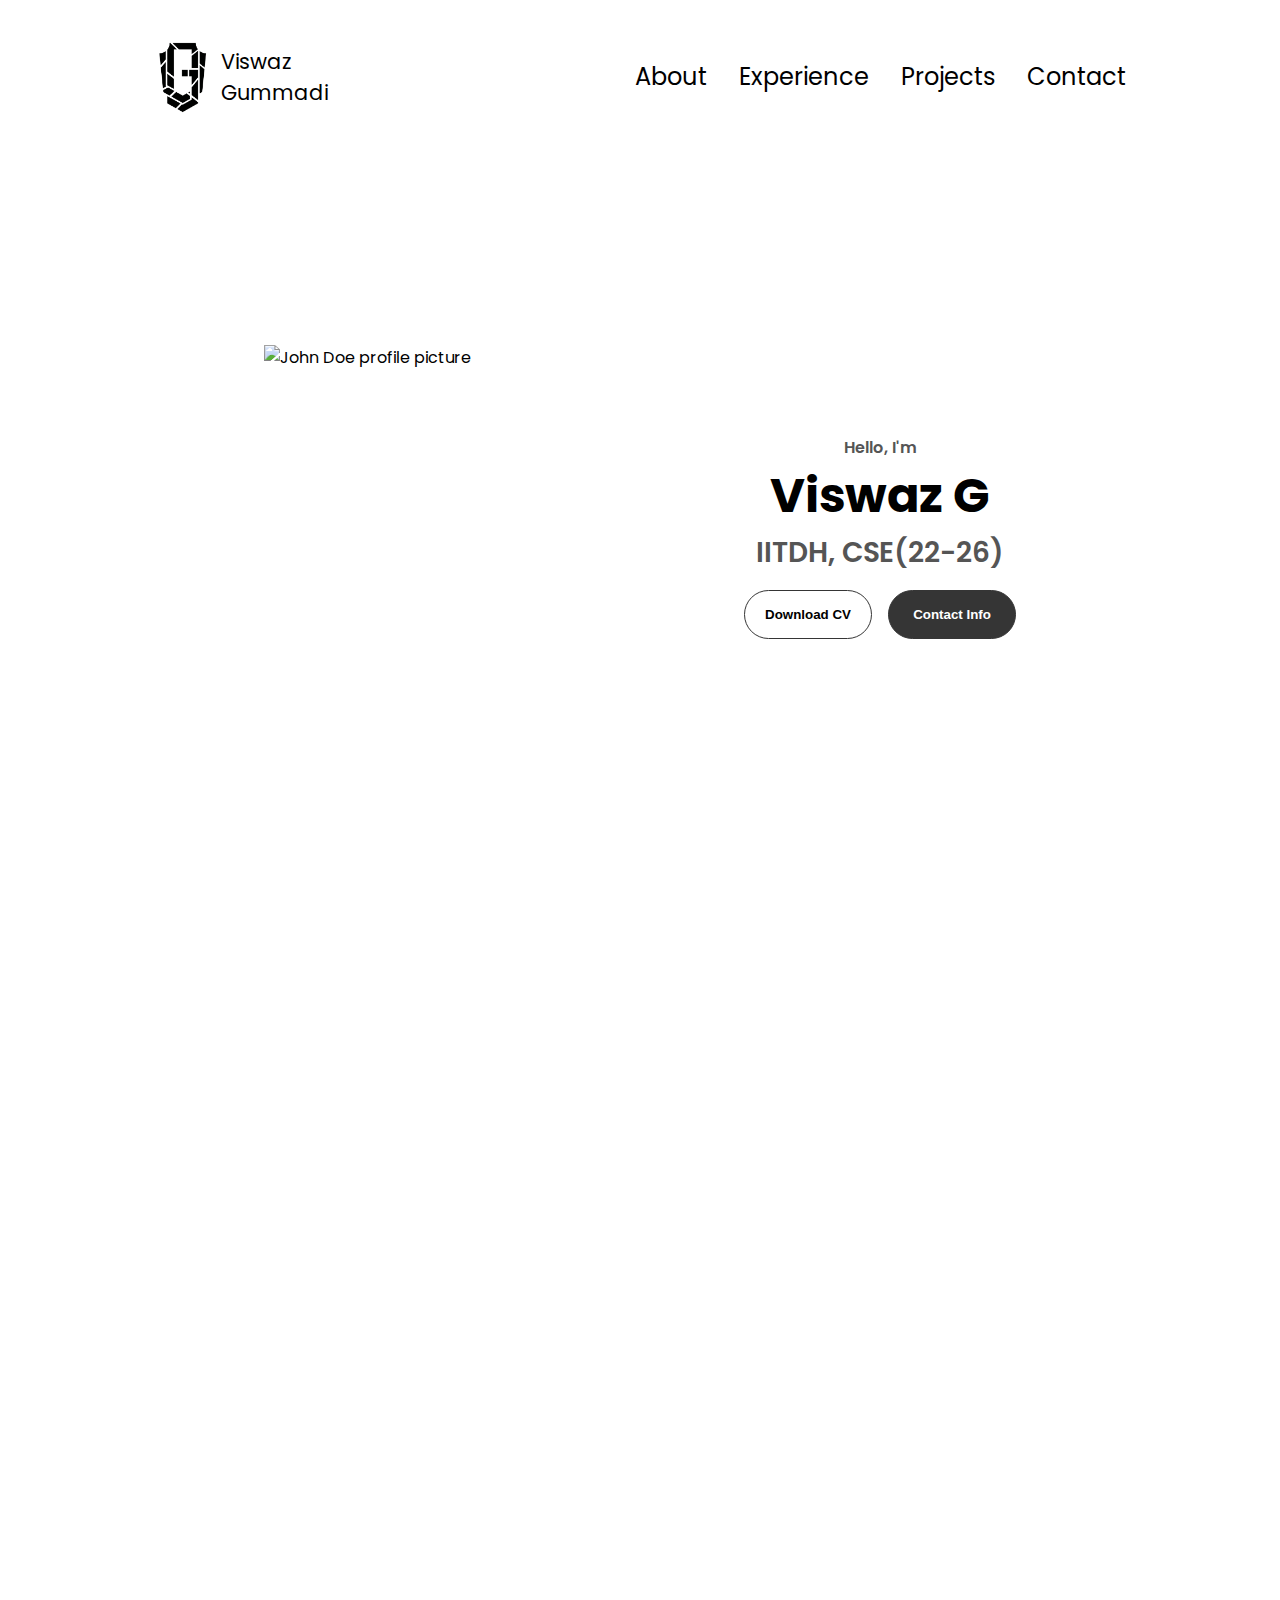
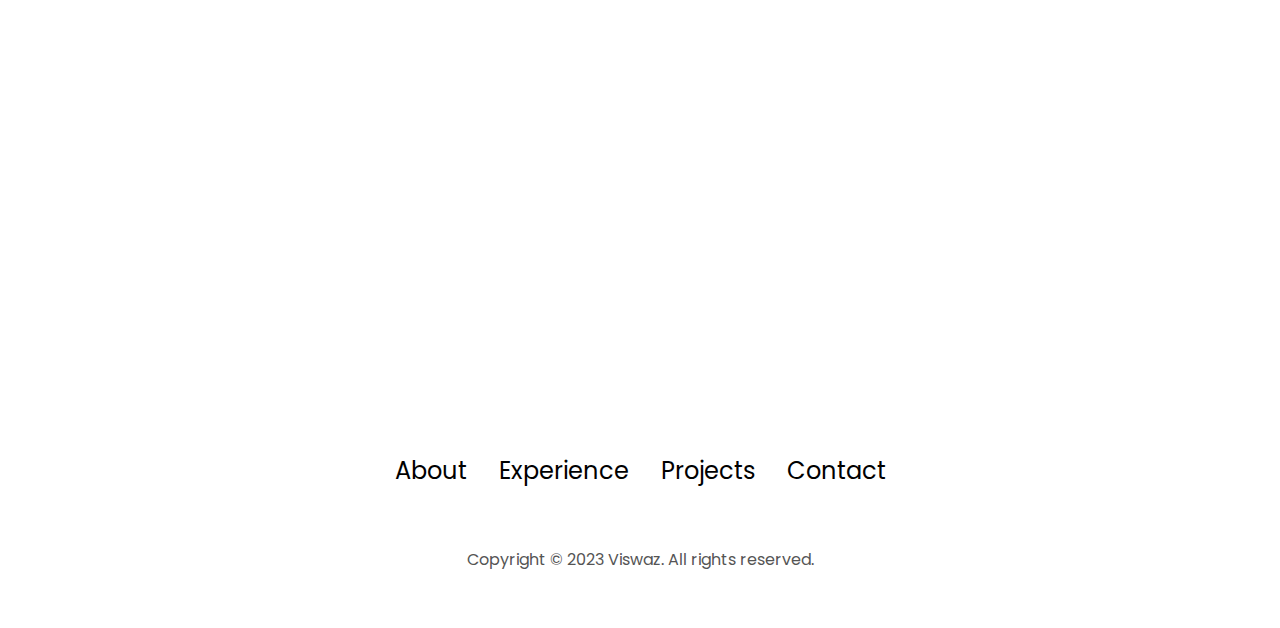
==== index.html @ c3c9b247 "Add files via upload" ====
<!DOCTYPE html>
<html lang="en">

<head>
  <meta charset="UTF-8" />
  <meta http-equiv="X-UA-Compatible" content="IE=edge" />
  <meta name="viewport" content="width=device-width, initial-scale=1.0" />
  <title>My Portfolio</title>
  <link rel="stylesheet" href="style.css" />
  <link rel="stylesheet" href="media.css" />
  <script src="https://unpkg.com/boxicons@2.1.4/dist/boxicons.js"></script>
  <script src="https://unpkg.com/simplebar@5.3.6/dist/simplebar.min.js"></script>
  <link rel="icon" href="image.ico" type="image/x-icon">

</head>

<body>
  <nav id="desktop-nav">
    <div class="logo"><img src="logo.png" alt="">
      <div>Viswaz <br>Gummadi</div>
    </div>
    <div>
      <ul class="nav-links">
        <li><a href="#about">About</a></li>
        <li><a href="#experience">Experience</a></li>
        <li><a href="#projects">Projects</a></li>
        <li><a href="#contact">Contact</a></li>
      </ul>
    </div>
  </nav>
  <nav id="hamburger-nav">
    <div class="logo">Viswaz Gummadi</div>
    <div class="hamburger-menu">
      <div class="hamburger-icon" onclick="toggleMenu()">
        <span></span>
        <span></span>
        <span></span>
      </div>
      <div class="menu-links">
        <li><a href="#about" onclick="toggleMenu()">About</a></li>
        <li><a href="#experience" onclick="toggleMenu()">Experience</a></li>
        <li><a href="#projects" onclick="toggleMenu()">Projects</a></li>
        <li><a href="#contact" onclick="toggleMenu()">Contact</a></li>
      </div>
    </div>
  </nav>
  <section id="profile">
    <div class="section__pic-container">
      <img src="./assets/profile-pic.png" alt="John Doe profile picture" />
    </div>
    <div class="section__text">
      <p class="section__text__p1">Hello, I'm</p>
      <h1 class="title">Viswaz G</h1>
      <p class="section__text__p2">IITDH, CSE(22-26)</p>
      <div class="btn-container">
        <button class="btn btn-color-2" onclick="window.open('./assets/resume-example.pdf')">
          Download CV
        </button>
        <button class="btn btn-color-1" onclick="location.href='./#contact'">
          Contact Info
        </button>
      </div>
      <div id="socials-container">
        <p><a href="https://www.linkedin.com" class="icon-link"><box-icon name='linkedin' type='logo'
              class="icon contact-icon"></box-icon></a></p>
        <p><a href="https://www.linkedin.com" class="icon-link"><box-icon name='github' type='logo'
              class="icon"></box-icon></a></p>

      </div>
    </div>
  </section>
  <section id="about" class="section">
    <p class="section__text__p1">Get To Know More</p>
    <h1 class="title">About Me</h1>
    <div class="section-container">
      <div class="section__pic-container">
        <img src="./assets/about-pic.png" alt="Profile picture" class="about-pic" />
      </div>
      <div class="about-details-container">
        <div class="about-containers">
          <div class="details-container">
            <img src="./assets/experience.png" alt="Experience icon" class="icon" />
            <h3>Experience</h3>
            <p>2+ years <br />Frontend Development</p>
          </div>
          <div class="details-container">
            <box-icon type='solid' name='graduation' class="icon"></box-icon>
            <h3>Education</h3>
            <p>B.Sc. Bachelors Degree<br />M.Sc. Masters Degree</p>
          </div>
        </div>
        <div class="text-container">
          <p>
            Lorem ipsum dolor sit amet consectetur adipisicing elit. Hic quis
            reprehenderit et laborum, rem, dolore eum quod voluptate
            exercitationem nobis, nihil esse debitis maxime facere minus sint
            delectus velit in eos quo officiis explicabo deleniti dignissimos.
            Eligendi illum libero dolorum cum laboriosam corrupti quidem,
            reiciendis ea magnam? Nulla, impedit fuga!
          </p>
        </div>
      </div>
    </div>
    <img src="./assets/arrow.png" alt="Arrow icon" class="icon arrow" onclick="location.href='./#experience'" />
  </section>
  <section id="experience" class="section">
    <p class="section__text__p1">Explore My</p>
    <h1 class="title">Experience</h1>
    <div class="experience-details-container">
      <div class="about-containers">
        <div class="details-container">
          <h2 class="experience-sub-title">Frontend Development</h2>
          <div class="article-container">
            <article>
              <img src="./assets/checkmark.png" alt="Experience icon" class="icon" />
              <div>
                <h3>HTML</h3>
                <p>Experienced</p>
              </div>
            </article>
            <article>
              <img src="./assets/checkmark.png" alt="Experience icon" class="icon" />
              <div>
                <h3>CSS</h3>
                <p>Experienced</p>
              </div>
            </article>
            <article>
              <img src="./assets/checkmark.png" alt="Experience icon" class="icon" />
              <div>
                <h3>SASS</h3>
                <p>Intermediate</p>
              </div>
            </article>
            <article>
              <img src="./assets/checkmark.png" alt="Experience icon" class="icon" />
              <div>
                <h3>JavaScript</h3>
                <p>Basic</p>
              </div>
            </article>
            <article>
              <img src="./assets/checkmark.png" alt="Experience icon" class="icon" />
              <div>
                <h3>TypeScript</h3>
                <p>Basic</p>
              </div>
            </article>
            <article>
              <img src="./assets/checkmark.png" alt="Experience icon" class="icon" />
              <div>
                <h3>Material UI</h3>
                <p>Intermediate</p>
              </div>
            </article>
          </div>
        </div>
        <div class="details-container">
          <h2 class="experience-sub-title">Frontend Development</h2>
          <div class="article-container">
            <article>
              <img src="./assets/checkmark.png" alt="Experience icon" class="icon" />
              <div>
                <h3>PostgreSQL</h3>
                <p>Basic</p>
              </div>
            </article>
            <article>
              <img src="./assets/checkmark.png" alt="Experience icon" class="icon" />
              <div>
                <h3>Node JS</h3>
                <p>Intermediate</p>
              </div>
            </article>
            <article>
              <img src="./assets/checkmark.png" alt="Experience icon" class="icon" />
              <div>
                <h3>Express JS</h3>
                <p>Intermediate</p>
              </div>
            </article>
            <article>
              <img src="./assets/checkmark.png" alt="Experience icon" class="icon" />
              <div>
                <h3>Git</h3>
                <p>Intermediate</p>
              </div>
            </article>
          </div>
        </div>
      </div>
    </div>
    <img src="./assets/arrow.png" alt="Arrow icon" class="icon arrow" onclick="location.href='./#projects'" />
  </section>
  <section id="projects" class="section">
    <p class="section__text__p1">Browse My Recent</p>
    <h1 class="title">Projects</h1>
    <div class="experience-details-container">
      <div class="about-containers">
        <div class="details-container color-container">
          <div class="article-container">
            <img src="./assets/project-1.png" alt="Project 1" class="project-img" />
          </div>
          <h2 class="experience-sub-title project-title">Project One</h2>
          <div class="btn-container">
            <button class="btn btn-color-2 project-btn" onclick="location.href='https://github.com/'">
              Github
            </button>
            <button class="btn btn-color-2 project-btn" onclick="location.href='https://github.com/'">
              Live Demo
            </button>
          </div>
        </div>
        <div class="details-container color-container">
          <div class="article-container">
            <img src="./assets/project-2.png" alt="Project 2" class="project-img" />
          </div>
          <h2 class="experience-sub-title project-title">Project Two</h2>
          <div class="btn-container">
            <button class="btn btn-color-2 project-btn" onclick="location.href='https://github.com/'">
              Github
            </button>
            <button class="btn btn-color-2 project-btn" onclick="location.href='https://github.com/'">
              Live Demo
            </button>
          </div>
        </div>
        <div class="details-container color-container">
          <div class="article-container">
            <img src="./assets/project-3.png" alt="Project 3" class="project-img" />
          </div>
          <h2 class="experience-sub-title project-title">Project Three</h2>
          <div class="btn-container">
            <button class="btn btn-color-2 project-btn" onclick="location.href='https://github.com/'">
              Github
            </button>
            <button class="btn btn-color-2 project-btn" onclick="location.href='https://github.com/'">
              Live Demo
            </button>
          </div>
        </div>
      </div>
    </div>
    <img src="./assets/arrow.png" alt="Arrow icon" class="icon arrow" onclick="location.href='./#contact'" />
  </section>
  <section id="contact" class="section">
    <p class="section__text__p1">Get in Touch</p>
    <h1 class="title">Contact Me</h1>
    <div class="contact-info-upper-container">
      <div class="contact-info-container">
        <p><a href="mailto:viswazgummadi@gmail.com" class="icon-link"><box-icon type='logo' name='gmail'
              class="icon contact-icon"></box-icon></a></p>
      </div>

      <div class="contact-info-container">
        <p><a href="https://www.linkedin.com/in/viswaz-gummadi-4ba739258/" class="icon-link"><box-icon name='linkedin' type='logo'
              class="icon contact-icon"></box-icon></a></p>
      </div>
      <div class="contact-info-container">
        <p><a href="https://www.instagram.com/i_am_viswaz/" class="icon-link"><box-icon name='instagram' type='logo'
              class="icon contact-icon"></box-icon></a></p>
      </div>
      <div class="contact-info-container">
        <p><a href="https://wa.me/919381779606?text=Ping%20me%20here%20:)" class="icon-link"><box-icon name='whatsapp'
              type='logo' class="icon contact-icon"></box-icon></a></p>
      </div>
    </div>
  </section>

  <footer>
    <nav>
      <div class="nav-links-container">
        <ul class="nav-links">
          <li><a href="#about">About</a></li>
          <li><a href="#experience">Experience</a></li>
          <li><a href="#projects">Projects</a></li>
          <li><a href="#contact">Contact</a></li>
        </ul>
      </div>
    </nav>
    <p>Copyright &copy; 2023 Viswaz. All rights reserved.</p>
  </footer>


  <script src="script.js"></script>
</body>

</html>
---- style.css ----
/* GENERAL */

@import url("https://fonts.googleapis.com/css2?family=Poppins:wght@300;400;500;600&display=swap");

* {
  margin: 0;
  padding: 0;
}

body {
  font-family: "Poppins", sans-serif;
}

html {
  scroll-behavior: smooth;
}

p {
  color: rgb(85, 85, 85);
}

/* TRANSITION */

a,
.btn {
  transition: all 300ms ease;
}

/* DESKTOP NAV */

nav,
.nav-links {
  display: flex;
}

nav {
  justify-content: space-around;
  align-items: center;
  height: 17vh;
}

.nav-links {
  gap: 2rem;
  list-style: none;
  font-size: 1.5rem;
}

a {
  color: black;
  text-decoration: none;
  text-decoration-color: white;
}

a:hover {
  color: grey;
  text-decoration: underline;
  text-underline-offset: 0.4rem;
  text-decoration-color: rgb(181, 181, 181);
}
.logo {
  font-size: 1.3rem;
  display: flex;
  align-items: center;
}

.logo img {
  height: 8vh;
  margin-right: 10px; /* Adjust the margin as needed */
}

.logo:hover {
  cursor: default;
}

/* HAMBURGER MENU */

#hamburger-nav {
  display: none;
}

.hamburger-menu {
  position: relative;
  display: inline-block;
}

.hamburger-icon {
  display: flex;
  flex-direction: column;
  justify-content: space-between;
  height: 24px;
  width: 30px;
  cursor: pointer;
}

.hamburger-icon span {
  width: 100%;
  height: 2px;
  background-color: black;
  transition: all 0.3 ease-in-out;
}

.menu-links {
  position: absolute;
  top: 100%;
  right: 0;
  background-color: white;
  width: fit-content;
  max-height: 0;
  overflow: hidden;
  transition: all 0.3 ease-in-out;
}

.menu-links a {
  display: block;
  padding: 10px;
  text-align: center;
  font-size: 1.5rem;
  color: black;
  text-decoration: none;
  transition: all 0.3 ease-in-out;
}

.menu-links li {
  list-style: none;
}

.menu-links.open {
  max-height: 300px;
}

.hamburger-icon.open span:first-child {
  transform: rotate(45deg) translate(10px, 5px);
}

.hamburger-icon.open span:nth-child(2) {
  opacity: 0;
}

.hamburger-icon.open span:last-child {
  transform: rotate(-45deg) translate(10px, -5px);
}

.hamburger-icon span:first-child {
  transform: none;
}

.hamburger-icon span:first-child {
  opacity: 1;
}

.hamburger-icon span:first-child {
  transform: none;
}

/* SECTIONS */

section {
  padding-top: 4vh;
  height: 96vh;
  margin: 0 10rem;
  box-sizing: border-box;
  min-height: fit-content;
}

.section-container {
  display: flex;
}

/* Add this to handle smooth transitions for the sections */
.section {
  opacity: 0;
  transform: translateY(20px);
  transition: opacity 0.8s ease-out, transform 0.8s ease-out;
}

.section.active {
  opacity: 1;
  transform: translateY(0);
}

/* PROFILE SECTION */

#profile {
  display: flex;
  justify-content: center;
  gap: 5rem;
  height: 80vh;
}

.section__pic-container {
  display: flex;
  height: 400px;
  width: 400px;
  margin: auto 0;
}

.section__text {
  align-self: center;
  text-align: center;
}

.section__text p {
  font-weight: 600;
}

.section__text__p1 {
  text-align: center;
}

.section__text__p2 {
  font-size: 1.75rem;
  margin-bottom: 1rem;
}

.title {
  font-size: 3rem;
  text-align: center;
}

#socials-container {
  display: flex;
  justify-content: center;
  margin-top: 1rem;
  gap: 1rem;
}

/* ICONS */

.icon {
  cursor: pointer;
  height: 2rem;
  width: 2rem;
  transition: transform 0.3s;
}
.icon-link:hover .icon {
  transform: scale(1.5); /* Increase the scale on hover (zoom effect) */
}
/* BUTTONS */

.btn-container {
  display: flex;
  justify-content: center;
  gap: 1rem;
}

.btn {
  font-weight: 600;
  transition: all 300ms ease;
  padding: 1rem;
  width: 8rem;
  border-radius: 2rem;
}

.btn-color-1,
.btn-color-2 {
  border: rgb(53, 53, 53) 0.1rem solid;
}

.btn-color-1:hover,
.btn-color-2:hover {
  cursor: pointer;
}

.btn-color-1,
.btn-color-2:hover {
  background: rgb(53, 53, 53);
  color: white;
}

.btn-color-1:hover {
  background: rgb(0, 0, 0);
}

.btn-color-2 {
  background: none;
}

.btn-color-2:hover {
  border: rgb(255, 255, 255) 0.1rem solid;
}

.btn-container {
  gap: 1rem;
}

/* ABOUT SECTION */

#about {
  position: relative;
}

.about-containers {
  gap: 2rem;
  margin-bottom: 2rem;
  margin-top: 2rem;
}

.about-details-container {
  justify-content: center;
  flex-direction: column;
}

.about-containers,
.about-details-container {
  display: flex;
}

.about-pic {
  border-radius: 2rem;
}

.arrow {
  position: absolute;
  right: -5rem;
  bottom: 2.5rem;
}

.details-container {
  padding: 1.5rem;
  flex: 1;
  background: white;
  border-radius: 2rem;
  border: rgb(53, 53, 53) 0.1rem solid;
  border-color: rgb(163, 163, 163);
  text-align: center;
}

.section-container {
  gap: 4rem;
  height: 80%;
}

.section__pic-container {
  height: 400px;
  width: 400px;
  margin: auto 0;
}

/* EXPERIENCE SECTION */

#experience {
  position: relative;
}

.experience-sub-title {
  color: rgb(85, 85, 85);
  font-weight: 600;
  font-size: 1.75rem;
  margin-bottom: 2rem;
}

.experience-details-container {
  display: flex;
  justify-content: center;
  flex-direction: column;
}

.article-container {
  display: flex;
  text-align: initial;
  flex-wrap: wrap;
  flex-direction: row;
  gap: 2.5rem;
  justify-content: space-around;
}

article {
  display: flex;
  width: 10rem;
  justify-content: space-around;
  gap: 0.5rem;
}

article .icon {
  cursor: default;
}

/* PROJECTS SECTION */

#projects {
  position: relative;
}

.color-container {
  border-color: rgb(163, 163, 163);
  background: rgb(250, 250, 250);
}

.project-img {
  border-radius: 2rem;
  width: 90%;
  height: 90%;
}

.project-title {
  margin: 1rem;
  color: black;
}

.project-btn {
  color: black;
  border-color: rgb(163, 163, 163);
}

/* CONTACT */

#contact {
  display: flex;
  justify-content: center;
  flex-direction: column;
  height: 70vh;
}

.contact-info-upper-container {
  display: flex;
  justify-content: center;
  border-radius: 2rem;
  border: rgb(53, 53, 53) 0.1rem solid;
  border-color: rgb(163, 163, 163);
  background: rgb(250, 250, 250); /* Corrected background property */
  margin: 2rem auto;
  padding: 0.5rem;
}

.contact-info-container {
  display: flex;
  align-items: center;
  justify-content: center;
  gap: 0.5rem;
  margin: 0.5rem;
  height: 1.5vh;
}


.contact-info-container p {
  font-size: larger;
  margin-top: 5px;
}

.wtsap{
    height: 2em;
}
.contact-icon {
  cursor: default;
}

/* FOOTER SECTION */

footer {
  height: 26vh;
  margin: 0 1rem;
}

footer p {
  text-align: center;
}


/* Customize the scrollbar */
::-webkit-scrollbar {
  width: 7px; /* Set the width of the scrollbar */
}

/* Handle */
::-webkit-scrollbar-thumb {
  background: linear-gradient(transparent, #000000); /* Set the color of the scrollbar handle */
  border-radius: 5px; /* Set the border radius of the scrollbar handle */
  height: 10px;
}
---- media.css ----
@media screen and (max-width: 1400px) {
  #profile {
    height: 83vh;
    margin-bottom: 6rem;
  }
  .about-containers {
    flex-wrap: wrap;
  }
  #contact,
  #projects {
    height: fit-content;
  }
}

@media screen and (max-width: 1200px) {
  #desktop-nav {
    display: none;
  }
  #hamburger-nav {
    display: flex;
  }
  #experience,
  .experience-details-container {
    margin-top: 2rem;
  }
  #profile,
  .section-container {
    display: block;
  }
  .arrow {
    display: none;
  }
  section,
  .section-container {
    height: fit-content;
  }
  section {
    margin: 0 5%;
  }
  .section__pic-container {
    width: 275px;
    height: 275px;
    margin: 0 auto 2rem;
  }
  .about-containers {
    margin-top: 0;
  }
}

@media screen and (max-width: 600px) {
  #contact,
  footer {
    height: 40vh;
  }
  #profile {
    height: 83vh;
    margin-bottom: 0;
  }
  article {
    font-size: 1rem;
  }
  footer nav {
    height: fit-content;
    margin-bottom: 2rem;
  }
  .about-containers,
  .contact-info-upper-container,
  .btn-container {
    flex-wrap: wrap;
  }
  .contact-info-container {
    margin: 0;
  }
  .contact-info-container p,
  .nav-links li a {
    font-size: 1rem;
  }
  .experience-sub-title {
    font-size: 1.25rem;
  }
  .logo {
    font-size: 1.5rem;
  }
  .nav-links {
    flex-direction: column;
    gap: 0.5rem;
    text-align: center;
  }
  .section__pic-container {
    width: auto;
    height: 46vw;
    justify-content: center;
  }
  .section__text__p2 {
    font-size: 1.25rem;
  }
  .title {
    font-size: 2rem;
  }
  .text-container {
    text-align: justify;
  }
}
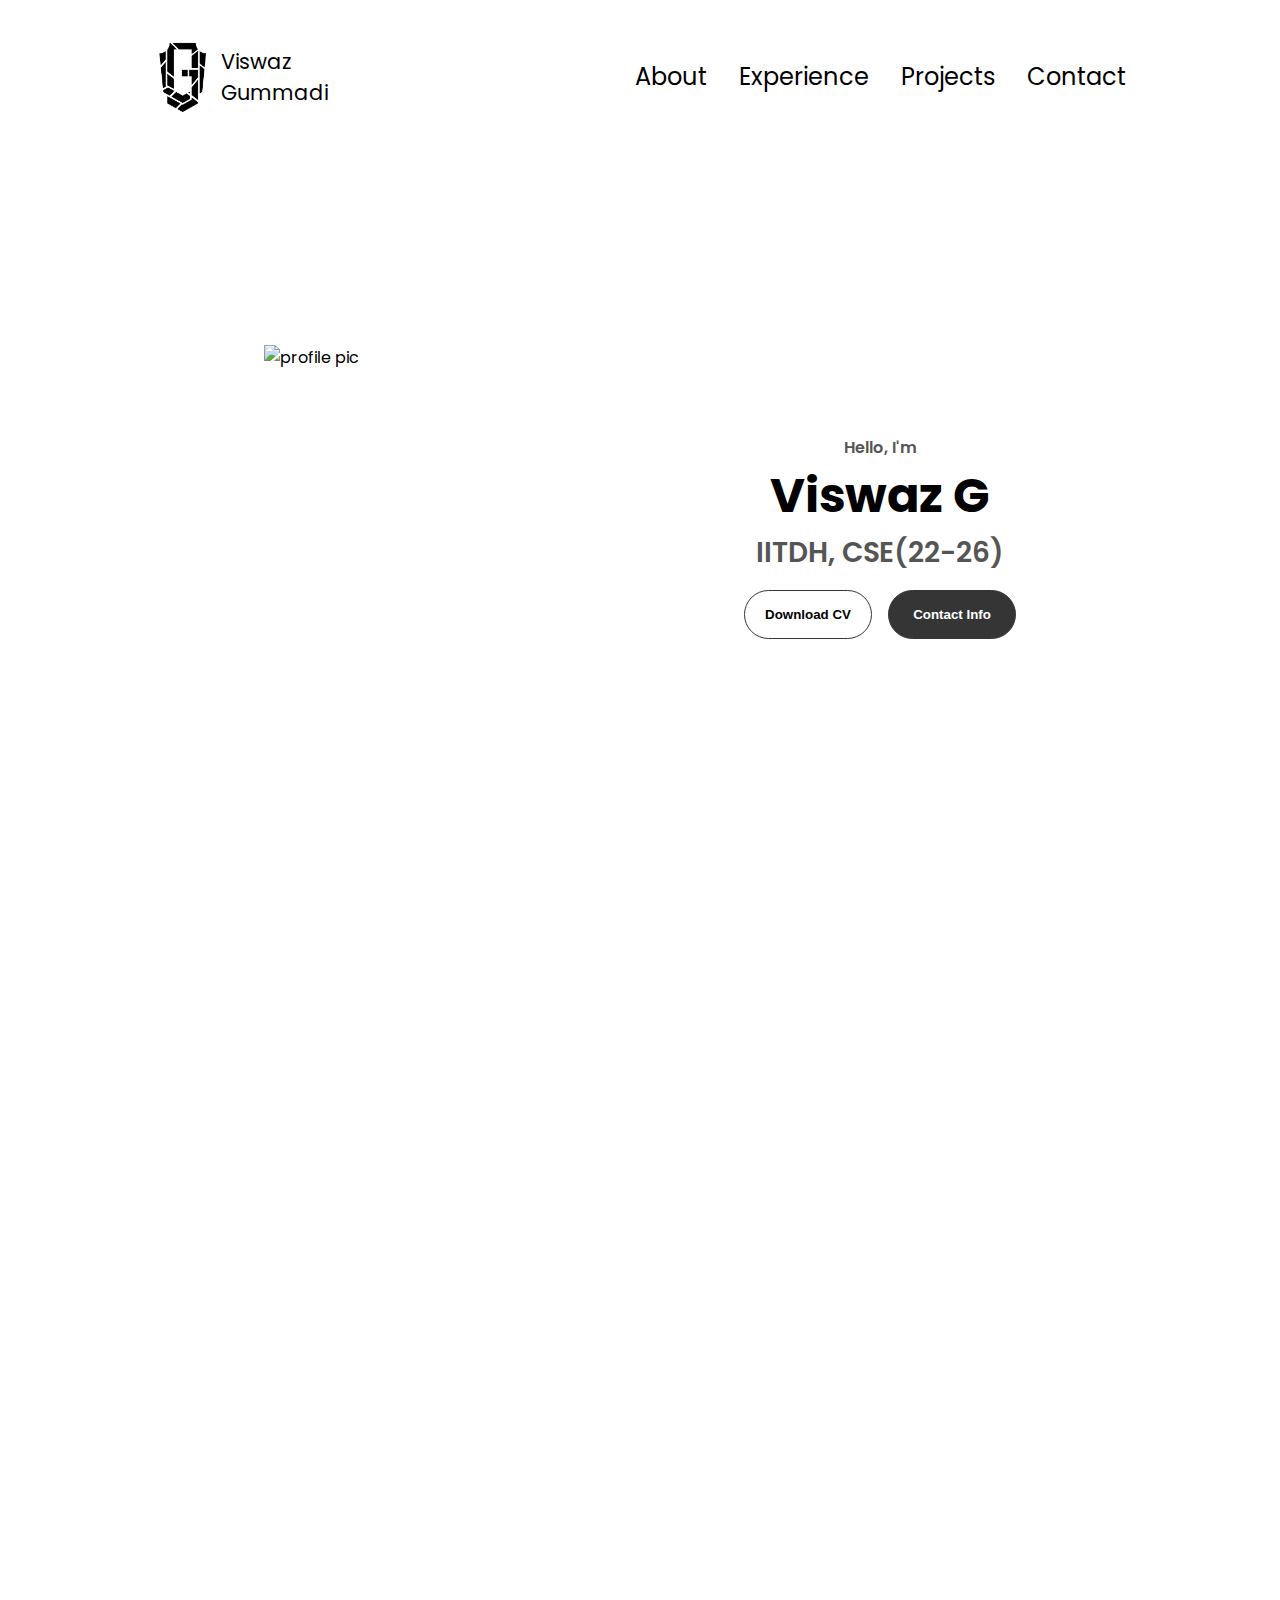
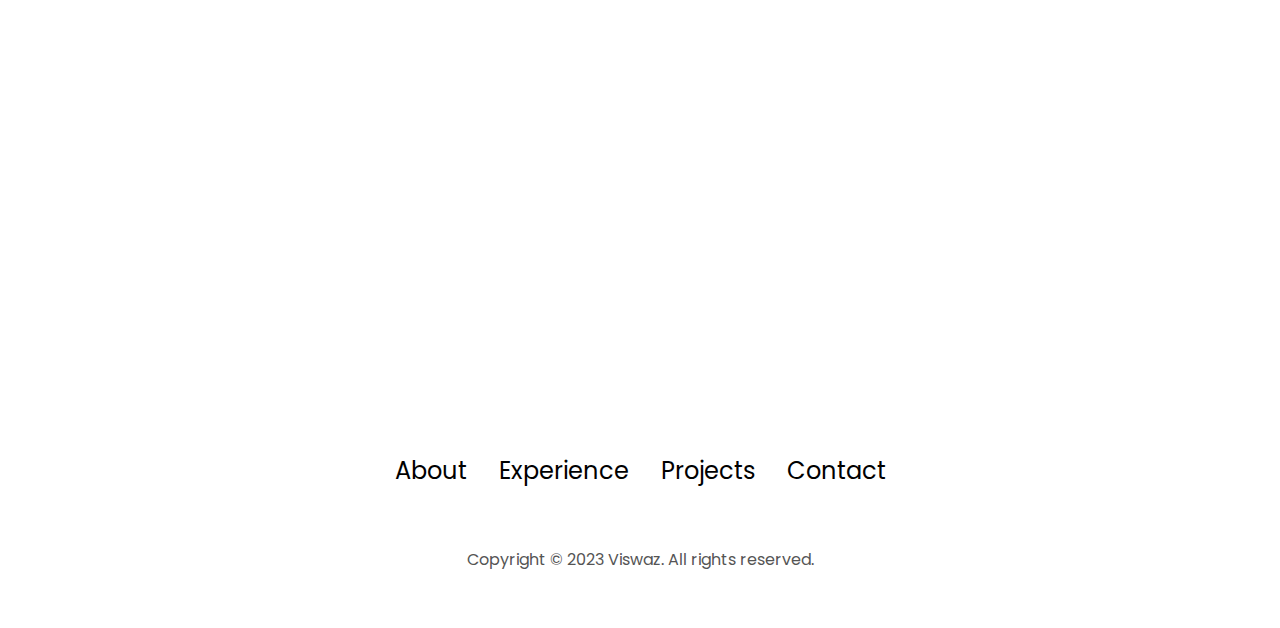
==== commit 7880ebcf: "Update index.html" ====
--- a/index.html
+++ b/index.html
@@ -46,7 +46,7 @@
   </nav>
   <section id="profile">
     <div class="section__pic-container">
-      <img src="./assets/profile-pic.png" alt="John Doe profile picture" />
+      <img src="./assets/profile-pic.png" alt="profile pic" />
     </div>
     <div class="section__text">
       <p class="section__text__p1">Hello, I'm</p>
@@ -285,4 +285,4 @@
   <script src="script.js"></script>
 </body>
 
-</html>+</html>
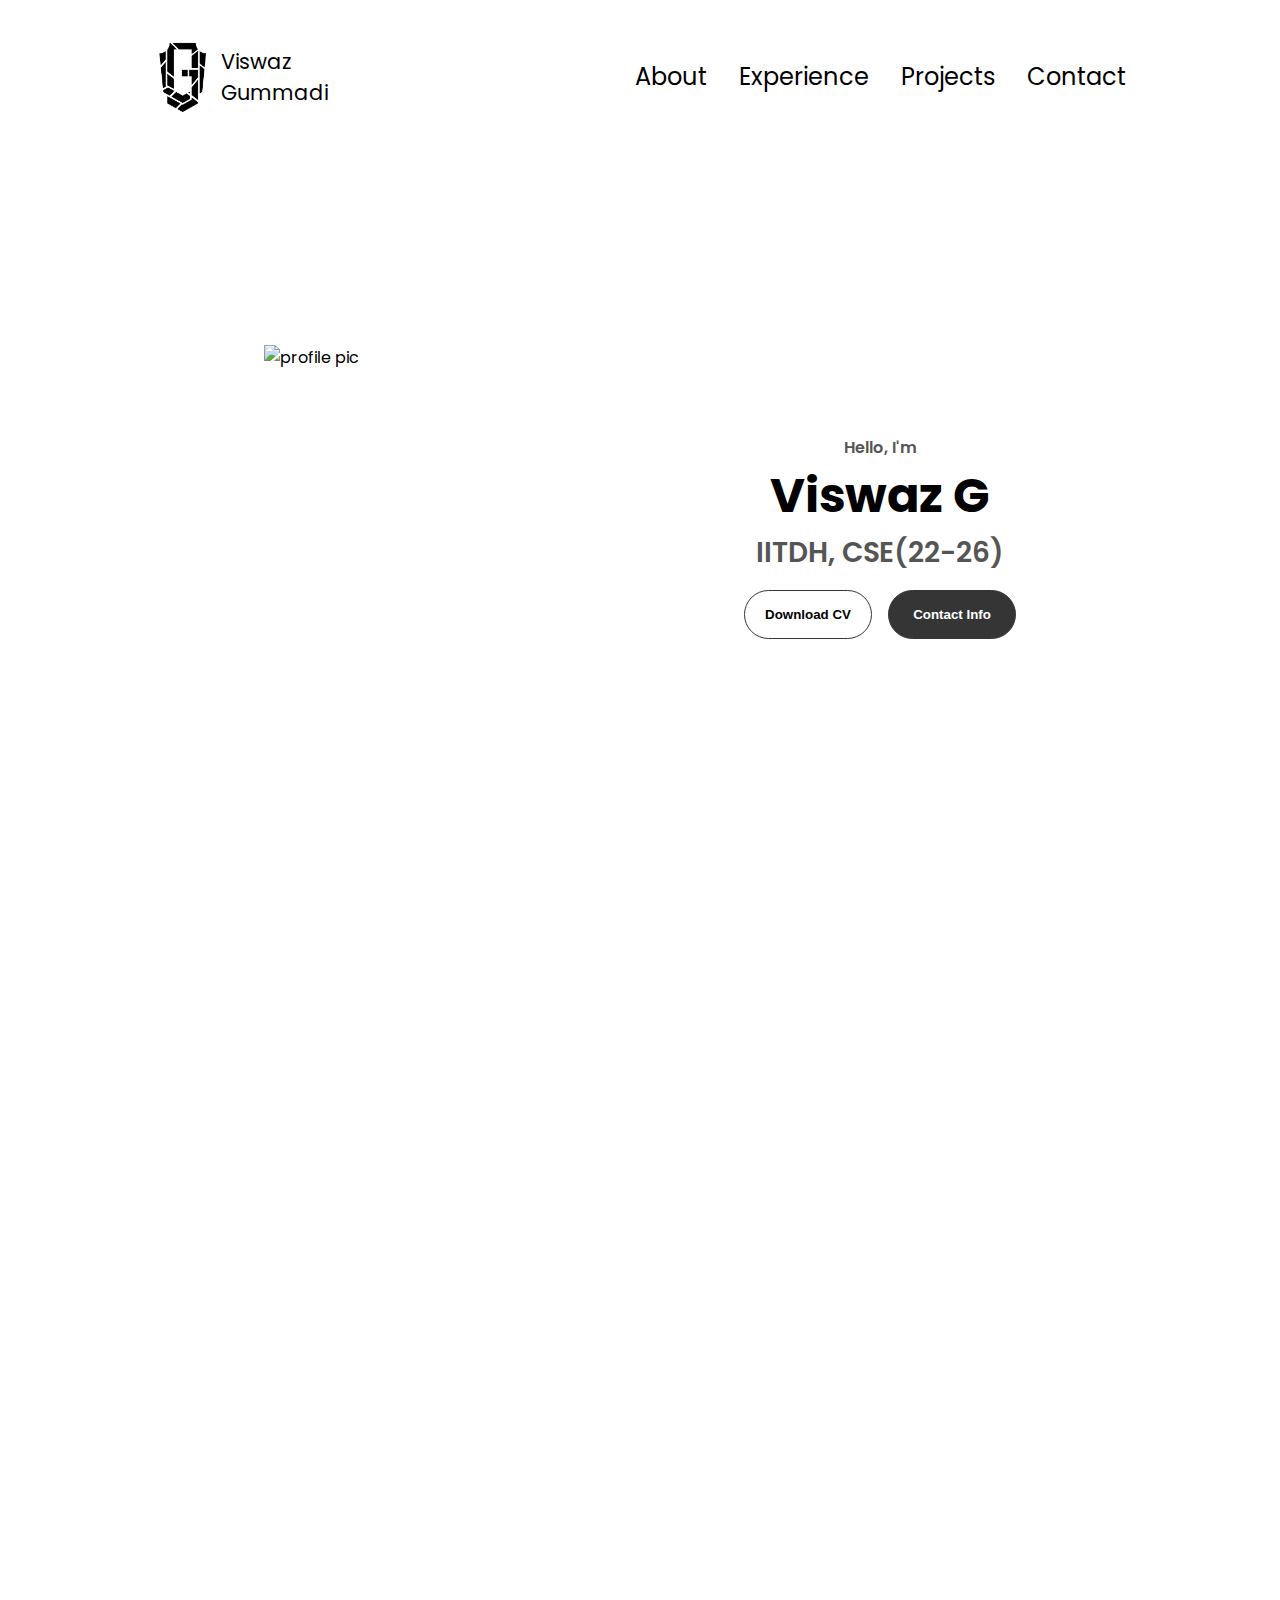
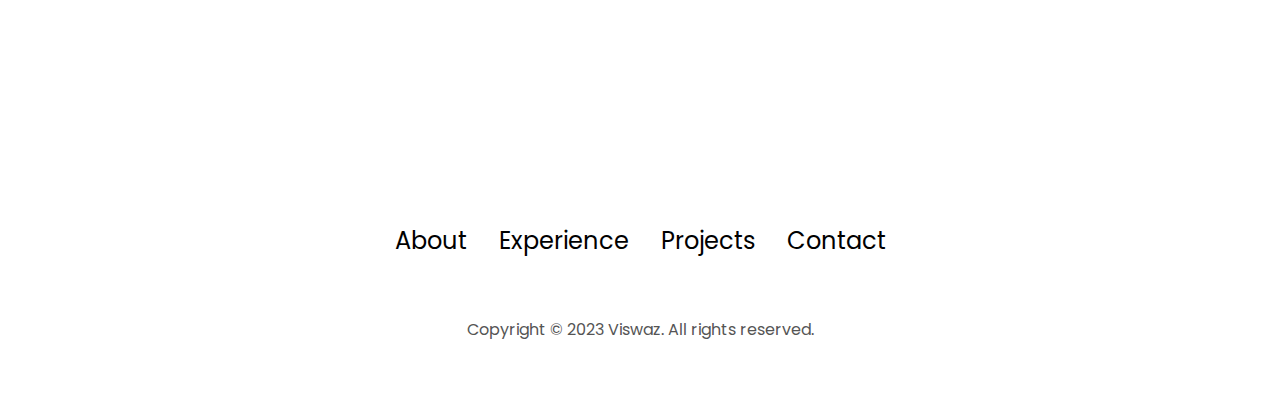
==== commit 1362668f: "Add files via upload" ====
--- a/index.html
+++ b/index.html
@@ -79,29 +79,25 @@
       <div class="about-details-container">
         <div class="about-containers">
           <div class="details-container">
-            <img src="./assets/experience.png" alt="Experience icon" class="icon" />
-            <h3>Experience</h3>
-            <p>2+ years <br />Frontend Development</p>
+            <img src="work.png" alt="Experience icon" class="icon" />
+            <h3>Work</h3>
+            <p>---<br />------</p>
           </div>
           <div class="details-container">
             <box-icon type='solid' name='graduation' class="icon"></box-icon>
             <h3>Education</h3>
-            <p>B.Sc. Bachelors Degree<br />M.Sc. Masters Degree</p>
+            <p>Btech-Computer Science and Engineering at IIT
+              Dharwad<br />Intermediate at Narayana Junior College</p>
           </div>
         </div>
         <div class="text-container">
           <p>
-            Lorem ipsum dolor sit amet consectetur adipisicing elit. Hic quis
-            reprehenderit et laborum, rem, dolore eum quod voluptate
-            exercitationem nobis, nihil esse debitis maxime facere minus sint
-            delectus velit in eos quo officiis explicabo deleniti dignissimos.
-            Eligendi illum libero dolorum cum laboriosam corrupti quidem,
-            reiciendis ea magnam? Nulla, impedit fuga!
+            I qualified for the Indian National Mathematical Olympiad (INMO) with a rank of 26 in Andhra Pradesh in 2022, and I consecutively qualified for the Regional Mathematical Olympiad (RMO) from 2019 to 2022. Additionally, I secured 4th place in the Summer Of Innovation (Hack the Bit) organized by the Coding Club at IIT Dharwad in 2023.
           </p>
         </div>
       </div>
     </div>
-    <img src="./assets/arrow.png" alt="Arrow icon" class="icon arrow" onclick="location.href='./#experience'" />
+    <img src="arrow.png" alt="Arrow icon" class="icon arrow" onclick="location.href='./#experience'" />
   </section>
   <section id="experience" class="section">
     <p class="section__text__p1">Explore My</p>
@@ -109,88 +105,88 @@
     <div class="experience-details-container">
       <div class="about-containers">
         <div class="details-container">
-          <h2 class="experience-sub-title">Frontend Development</h2>
-          <div class="article-container">
-            <article>
-              <img src="./assets/checkmark.png" alt="Experience icon" class="icon" />
-              <div>
-                <h3>HTML</h3>
+          <h2 class="experience-sub-title">Courses</h2>
+          <div class="article-container">
+            <article>
+              <img src="cert.png" alt="Experience icon" class="icon" />
+              <div>
+                <h3>Artificial Intelligence</h3>
                 <p>Experienced</p>
               </div>
             </article>
             <article>
-              <img src="./assets/checkmark.png" alt="Experience icon" class="icon" />
-              <div>
-                <h3>CSS</h3>
+              <img src="cert.png" alt="Experience icon" class="icon" />
+              <div>
+                <h3>DSA</h3>
                 <p>Experienced</p>
               </div>
             </article>
             <article>
-              <img src="./assets/checkmark.png" alt="Experience icon" class="icon" />
-              <div>
-                <h3>SASS</h3>
-                <p>Intermediate</p>
-              </div>
-            </article>
-            <article>
-              <img src="./assets/checkmark.png" alt="Experience icon" class="icon" />
-              <div>
-                <h3>JavaScript</h3>
+              <img src="cert.png" alt="Experience icon" class="icon" />
+              <div>
+                <h3>Cyber Security</h3>
                 <p>Basic</p>
               </div>
             </article>
             <article>
-              <img src="./assets/checkmark.png" alt="Experience icon" class="icon" />
-              <div>
-                <h3>TypeScript</h3>
+              <img src="cert.png" alt="Experience icon" class="icon" />
+              <div>
+                <h3>Cloud Computing</h3>
                 <p>Basic</p>
               </div>
             </article>
             <article>
-              <img src="./assets/checkmark.png" alt="Experience icon" class="icon" />
-              <div>
-                <h3>Material UI</h3>
-                <p>Intermediate</p>
+              <img src="cert.png" alt="Experience icon" class="icon" />
+              <div>
+                <h3>Web Dev</h3>
+                <p>Intermediate</p>
+              </div>
+            </article>
+            <article>
+              <img src="cert.png" alt="Experience icon" class="icon" />
+              <div>
+                <h3>Reinforcement Learning</h3>
+                <p>Basic</p>
               </div>
             </article>
           </div>
         </div>
         <div class="details-container">
-          <h2 class="experience-sub-title">Frontend Development</h2>
-          <div class="article-container">
-            <article>
-              <img src="./assets/checkmark.png" alt="Experience icon" class="icon" />
-              <div>
-                <h3>PostgreSQL</h3>
-                <p>Basic</p>
-              </div>
-            </article>
-            <article>
-              <img src="./assets/checkmark.png" alt="Experience icon" class="icon" />
-              <div>
-                <h3>Node JS</h3>
-                <p>Intermediate</p>
-              </div>
-            </article>
-            <article>
-              <img src="./assets/checkmark.png" alt="Experience icon" class="icon" />
-              <div>
-                <h3>Express JS</h3>
-                <p>Intermediate</p>
-              </div>
-            </article>
-            <article>
-              <img src="./assets/checkmark.png" alt="Experience icon" class="icon" />
-              <div>
-                <h3>Git</h3>
-                <p>Intermediate</p>
-              </div>
-            </article>
-          </div>
-        </div>
-      </div>
-    </div>
-    <img src="./assets/arrow.png" alt="Arrow icon" class="icon arrow" onclick="location.href='./#projects'" />
+          <h2 class="experience-sub-title">Libraries</h2>
+          <div class="article-container">
+            <article>
+              <img src="cert.png" alt="Experience icon" class="icon" />
+              <div>
+                <h3>Tranformers</h3>
+                <p>Intermediate</p>
+              </div>
+            </article>
+            <article>
+              <img src="cert.png" alt="Experience icon" class="icon" />
+              <div>
+                <h3>Scikit-learn</h3>
+                <p>Intermediate</p>
+              </div>
+            </article>
+            <article>
+              <img src="cert.png" alt="Experience icon" class="icon" />
+              <div>
+                <h3> C, C++, Python</h3>
+                <p>Intermediate</p>
+              </div>
+            </article>
+            <article>
+              <img src="cert.png" alt="Experience icon" class="icon" />
+              <div>
+                <h3>Git, BASH</h3>
+                <p>Intermediate</p>
+              </div>
+            </article>
+          </div>
+        </div>
+      </div>
+    </div>
+    <img src="arrow.png" alt="Arrow icon" class="icon arrow" onclick="location.href='./#projects'" />
   </section>
   <section id="projects" class="section">
     <p class="section__text__p1">Browse My Recent</p>
@@ -199,49 +195,40 @@
       <div class="about-containers">
         <div class="details-container color-container">
           <div class="article-container">
-            <img src="./assets/project-1.png" alt="Project 1" class="project-img" />
-          </div>
-          <h2 class="experience-sub-title project-title">Project One</h2>
+            <img src="mis.jpg" alt="Project 1" class="project-img" />
+          </div>
+          <h2 class="experience-sub-title project-title">KOKO</h2>
           <div class="btn-container">
-            <button class="btn btn-color-2 project-btn" onclick="location.href='https://github.com/'">
+            <button class="btn btn-color-2 project-btn" onclick="location.href='https://github.com/Viswazgummadi/Project_K'">
               Github
             </button>
-            <button class="btn btn-color-2 project-btn" onclick="location.href='https://github.com/'">
-              Live Demo
-            </button>
           </div>
         </div>
         <div class="details-container color-container">
           <div class="article-container">
-            <img src="./assets/project-2.png" alt="Project 2" class="project-img" />
-          </div>
-          <h2 class="experience-sub-title project-title">Project Two</h2>
+            <img src="dress.png" alt="Project 2" class="project-img" />
+          </div>
+          <h2 class="experience-sub-title project-title">Fashion AI</h2>
           <div class="btn-container">
-            <button class="btn btn-color-2 project-btn" onclick="location.href='https://github.com/'">
+            <button class="btn btn-color-2 project-btn" onclick="location.href='https://github.com/Viswazgummadi/Fashion-Suggestor'">
               Github
             </button>
-            <button class="btn btn-color-2 project-btn" onclick="location.href='https://github.com/'">
-              Live Demo
-            </button>
           </div>
         </div>
         <div class="details-container color-container">
           <div class="article-container">
-            <img src="./assets/project-3.png" alt="Project 3" class="project-img" />
-          </div>
-          <h2 class="experience-sub-title project-title">Project Three</h2>
+            <img src="Netflix-Logo.png" alt="Project 3" class="project-img" />
+          </div>
+          <h2 class="experience-sub-title project-title">Movie AI</h2>
           <div class="btn-container">
-            <button class="btn btn-color-2 project-btn" onclick="location.href='https://github.com/'">
+            <button class="btn btn-color-2 project-btn" onclick="location.href='https://github.com/lakshmannarendra/Movie-Recommendation'">
               Github
             </button>
-            <button class="btn btn-color-2 project-btn" onclick="location.href='https://github.com/'">
-              Live Demo
-            </button>
-          </div>
-        </div>
-      </div>
-    </div>
-    <img src="./assets/arrow.png" alt="Arrow icon" class="icon arrow" onclick="location.href='./#contact'" />
+          </div>
+        </div>
+      </div>
+    </div>
+    <img src="arrow.png" alt="Arrow icon" class="icon arrow" onclick="location.href='./#contact'" />
   </section>
   <section id="contact" class="section">
     <p class="section__text__p1">Get in Touch</p>
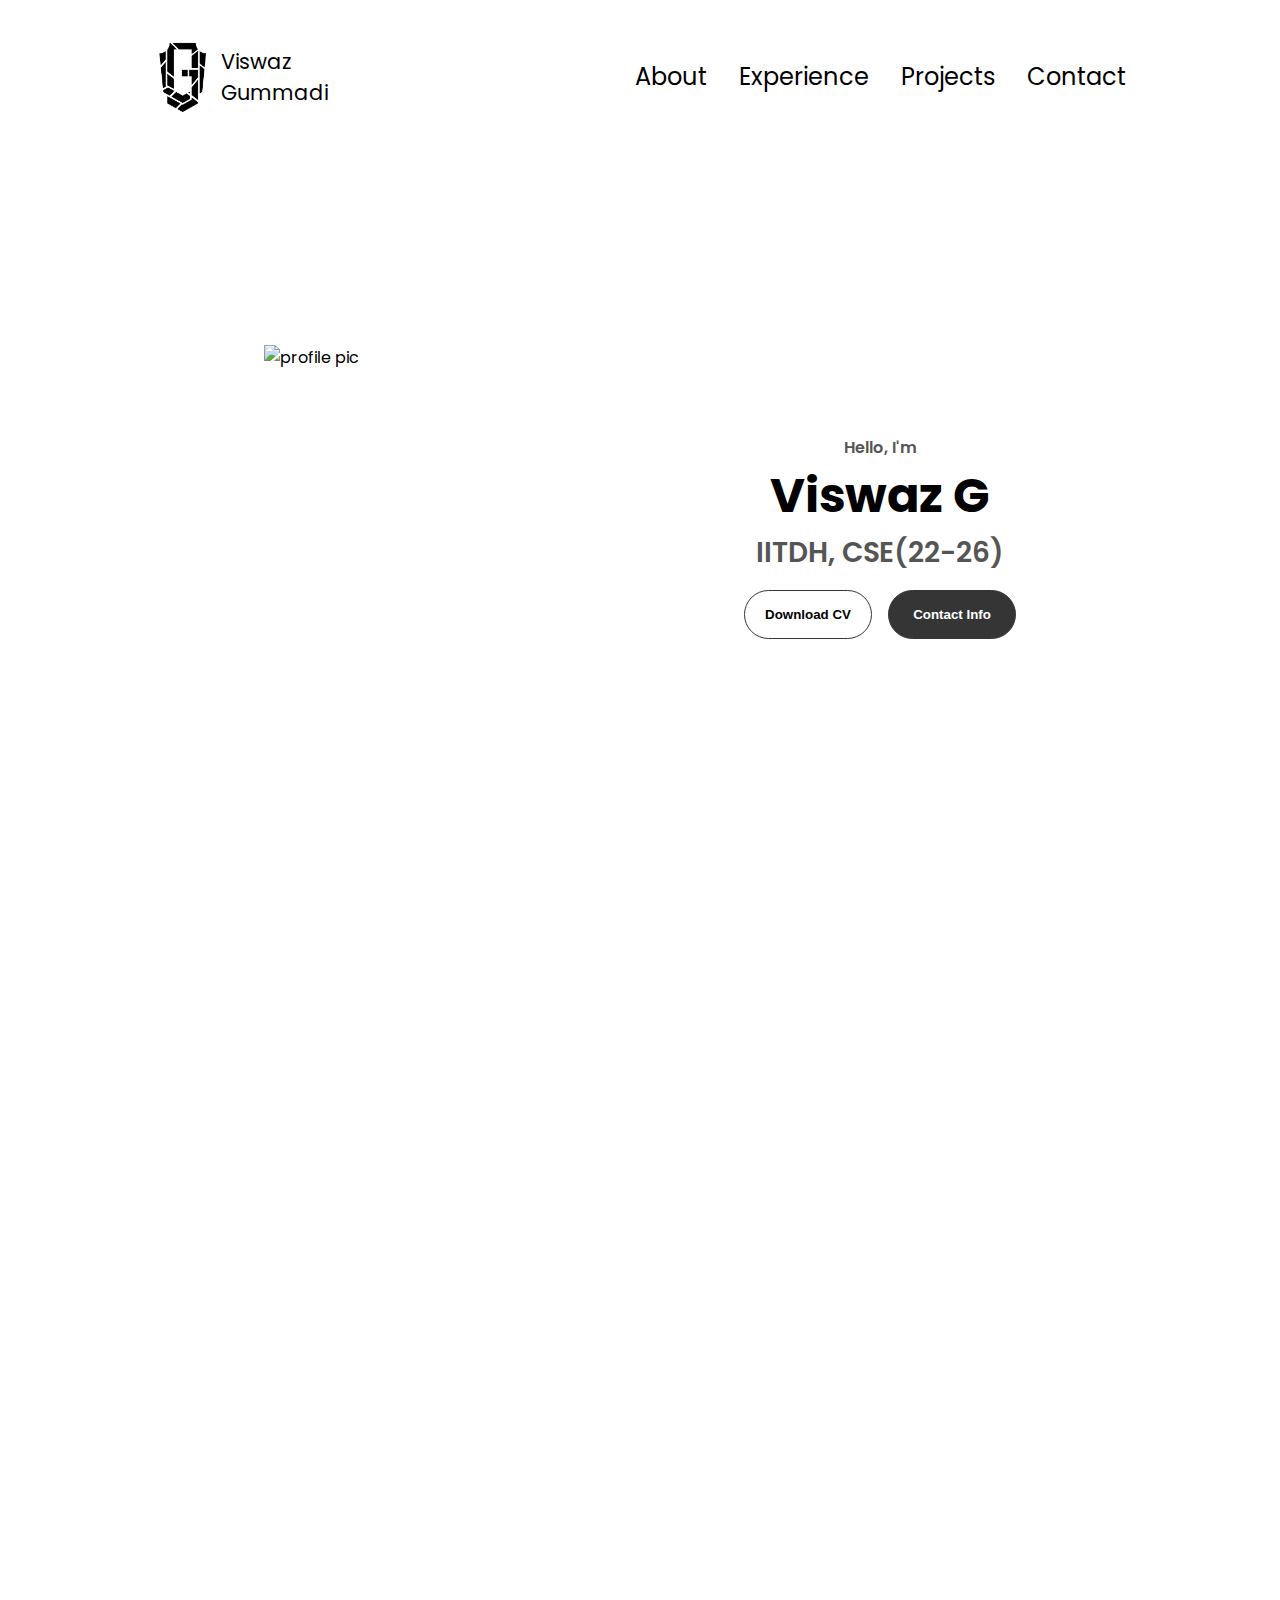
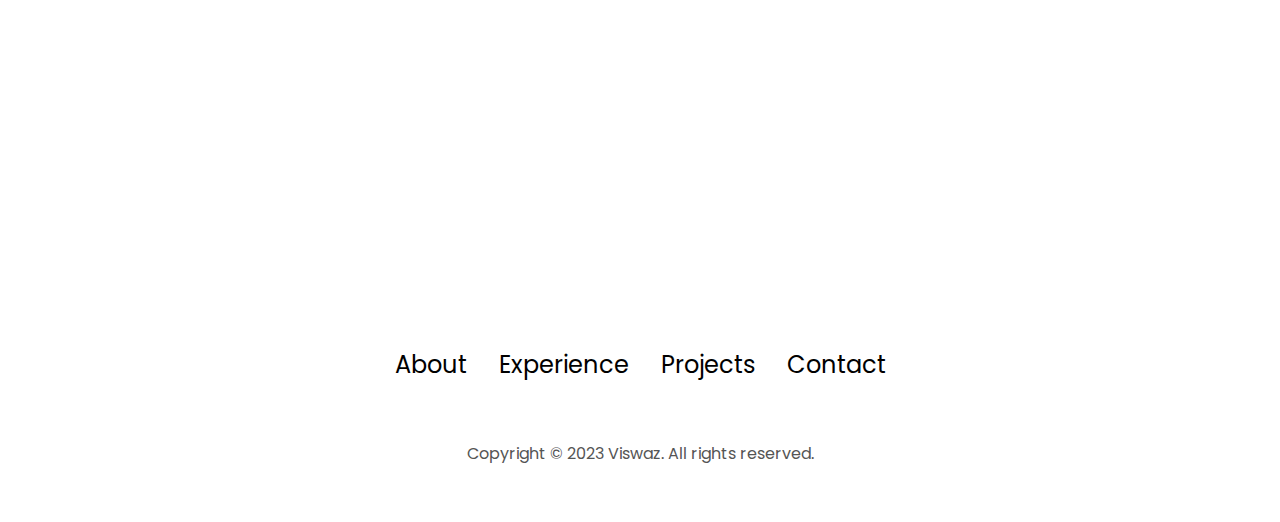
==== commit bdc130e0: "Update index.html" ====
--- a/index.html
+++ b/index.html
@@ -46,7 +46,7 @@
   </nav>
   <section id="profile">
     <div class="section__pic-container">
-      <img src="./assets/profile-pic.png" alt="profile pic" />
+      <img src="./assets/profile-pic.jpg" alt="profile pic" />
     </div>
     <div class="section__text">
       <p class="section__text__p1">Hello, I'm</p>
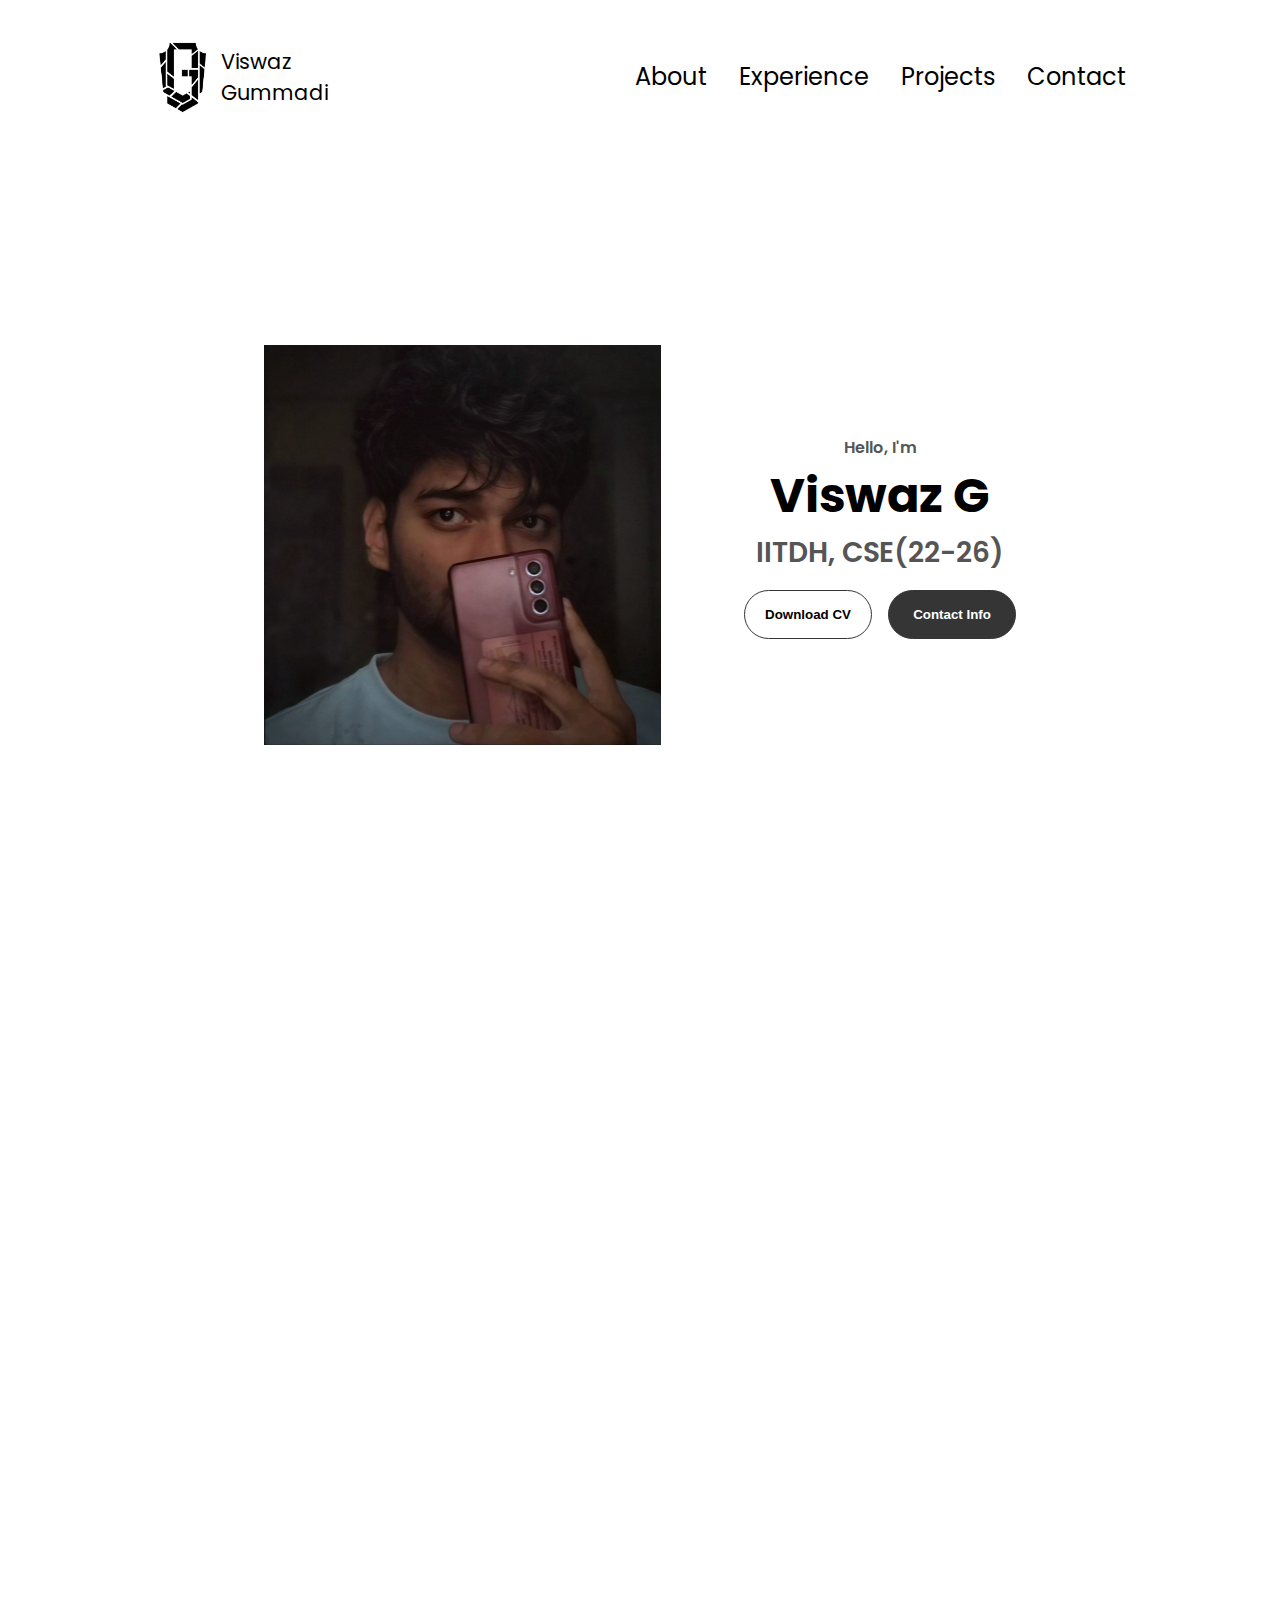
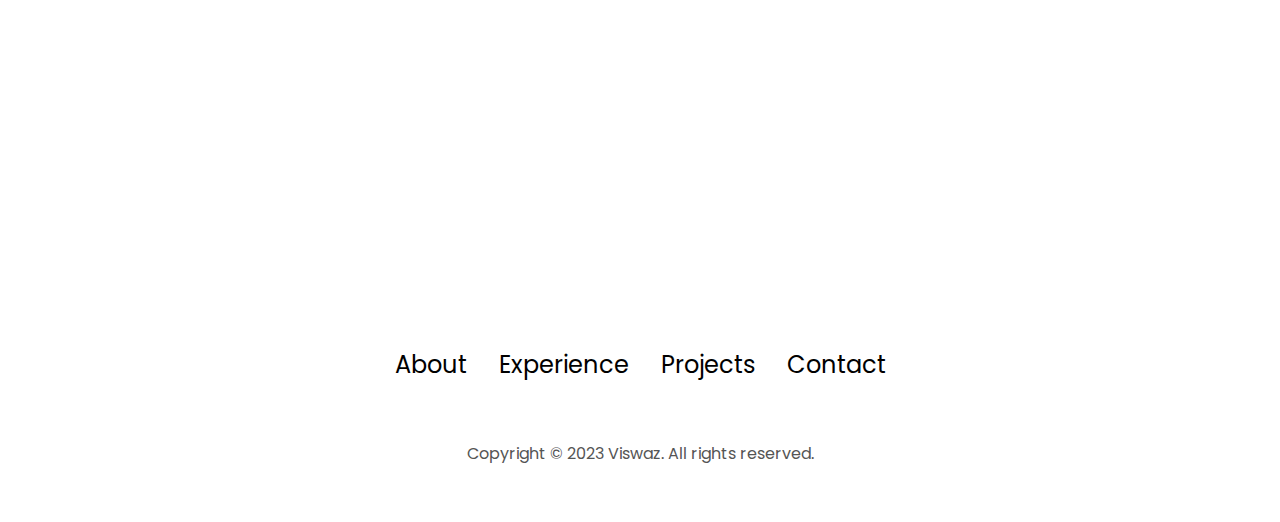
==== commit 4f63af1c: "Update index.html" ====
--- a/index.html
+++ b/index.html
@@ -46,14 +46,14 @@
   </nav>
   <section id="profile">
     <div class="section__pic-container">
-      <img src="./assets/profile-pic.jpg" alt="profile pic" />
+      <img src="profile-pic.jpg" alt="profile pic" />
     </div>
     <div class="section__text">
       <p class="section__text__p1">Hello, I'm</p>
       <h1 class="title">Viswaz G</h1>
       <p class="section__text__p2">IITDH, CSE(22-26)</p>
       <div class="btn-container">
-        <button class="btn btn-color-2" onclick="window.open('./assets/resume-example.pdf')">
+        <button class="btn btn-color-2" onclick="window.open('resume-example.pdf')">
           Download CV
         </button>
         <button class="btn btn-color-1" onclick="location.href='./#contact'">
@@ -74,7 +74,7 @@
     <h1 class="title">About Me</h1>
     <div class="section-container">
       <div class="section__pic-container">
-        <img src="./assets/about-pic.png" alt="Profile picture" class="about-pic" />
+        <img src="about-pic.png" alt="Profile picture" class="about-pic" />
       </div>
       <div class="about-details-container">
         <div class="about-containers">
